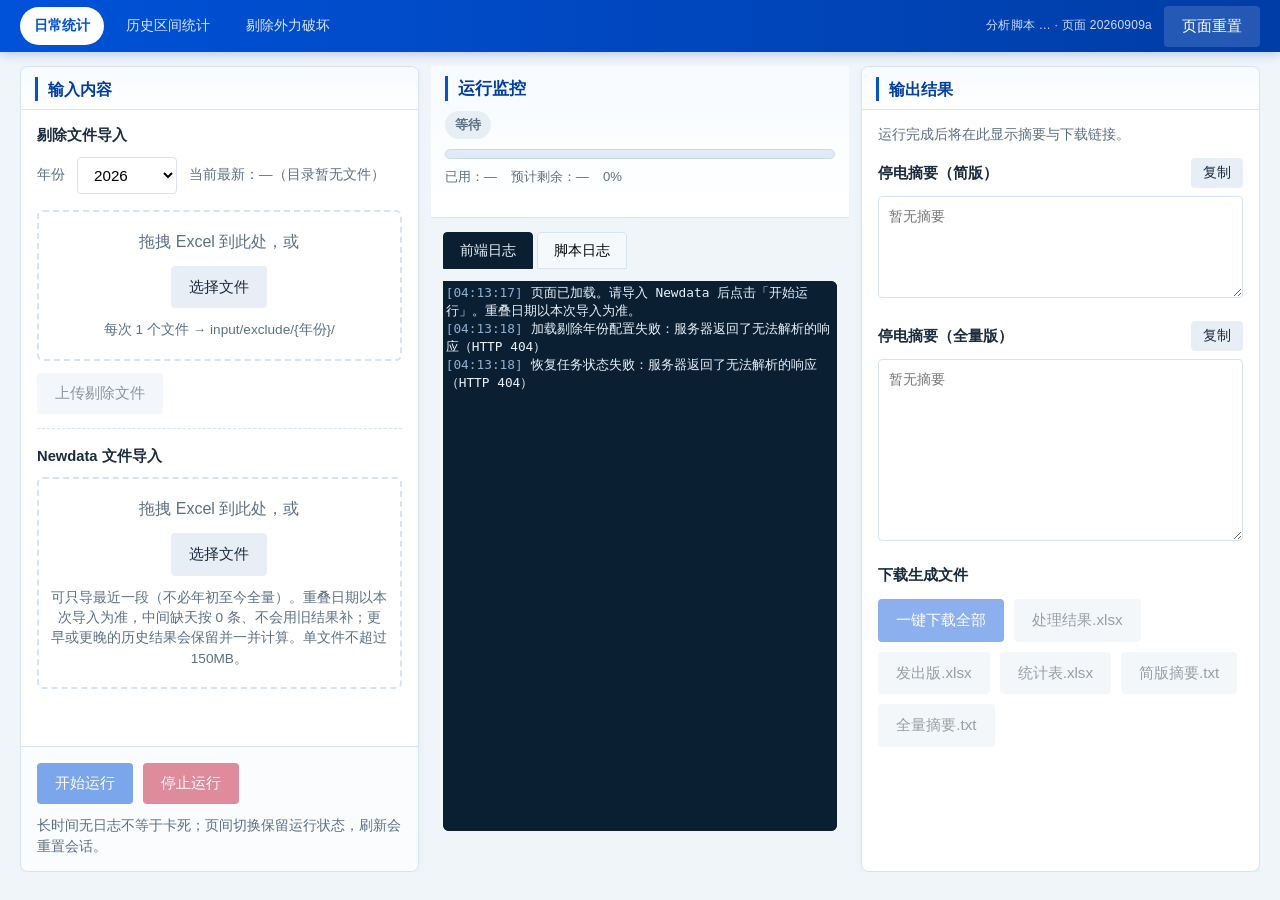
==== web/frontend/index.html @ b30d96b2 "Initialize outage reliability statistics service" ====
<!DOCTYPE html>
<html lang="zh-CN" data-web-version="20260909a">
<head>
  <meta charset="UTF-8">
  <meta name="viewport" content="width=device-width, initial-scale=1.0">
  <title>日常统计 — 供电可靠性统计材料</title>
  <script>
    if (location.protocol === "http:" && /outage-stats\.demo\.intelliastra\.com$/i.test(location.hostname)) {
      location.replace("https://" + location.host + location.pathname + location.search + location.hash);
    }
  </script>
  <link rel="stylesheet" href="css/gov-theme.css?v=20260909a">
  <link rel="stylesheet" href="style.css?v=20260909a">
</head>
<body>
  <header class="gov-topbar">
    <nav class="gov-nav">
      <a href="index.html" class="active">日常统计</a>
      <a href="historical.html">历史区间统计</a>
      <a href="exclude.html">剔除外力破坏</a>
    </nav>
    <div class="gov-topbar-actions">
      <span id="runtimeVersions" class="gov-version">分析脚本 … · 页面 …</span>
      <button id="resetBtn" type="button" class="btn btn-topbar">页面重置</button>
    </div>
  </header>

  <div class="gov-shell">
    <div class="gov-layout gov-layout-3">
      <section class="gov-panel gov-panel-input" aria-label="输入内容">
        <header class="gov-panel-head">
          <h2>输入内容</h2>
        </header>
        <div class="gov-panel-body">
          <div class="gov-block exclude-section">
            <h3>剔除文件导入</h3>
            <div class="exclude-controls">
              <label class="year-label" for="excludeYear">年份</label>
              <select id="excludeYear" class="year-select"></select>
              <span id="excludeCurrent" class="exclude-current">当前最新：—</span>
            </div>
            <div id="excludeDropZone" class="drop-zone exclude-drop">
              <p class="drop-text">拖拽 Excel 到此处，或</p>
              <label class="btn btn-secondary">
                选择文件
                <input id="excludeFileInput" type="file" accept=".xlsx,.xls" hidden>
              </label>
              <p class="hint">每次 1 个文件 → input/exclude/{年份}/</p>
            </div>
            <div class="exclude-actions">
              <button id="excludeUploadBtn" class="btn btn-secondary" disabled>上传剔除文件</button>
              <span id="excludePending" class="exclude-pending"></span>
            </div>
          </div>

          <div class="gov-block upload-section">
            <h3>Newdata 文件导入</h3>
            <div id="dropZone" class="drop-zone">
              <p class="drop-text">拖拽 Excel 到此处，或</p>
              <label class="btn btn-secondary">
                选择文件
                <input id="fileInput" type="file" accept=".xlsx,.xls" hidden>
              </label>
              <p class="hint">可只导最近一段（不必年初至今全量）。重叠日期以本次导入为准，中间缺天按 0 条、不会用旧结果补；更早或更晚的历史结果会保留并一并计算。单文件不超过 150MB。</p>
            </div>
            <ul id="uploadList" class="upload-list"></ul>
          </div>
        </div>
        <footer class="gov-panel-foot">
          <div class="action-bar">
            <button id="runBtn" class="btn btn-primary" disabled>开始运行</button>
            <button id="stopBtn" class="btn btn-danger" disabled>停止运行</button>
            <span id="runStatus" class="run-status"></span>
          </div>
          <p class="hint">长时间无日志不等于卡死；页间切换保留运行状态，刷新会重置会话。</p>
        </footer>
      </section>

      <section class="gov-panel gov-panel-monitor gov-card" aria-label="运行监控">
        <header class="gov-panel-head">
          <h2>运行监控</h2>
          <div class="status-row compact">
            <span id="statusBadge" class="gov-badge">等待</span>
          </div>
          <div class="run-progress-box" id="runProgressBox">
            <div class="gov-progress-track">
              <div id="progressBar" class="gov-progress-fill" style="width:0%"></div>
            </div>
            <div class="timing-meta">
              <span id="elapsedText">已用：—</span>
              <span id="etaText">预计剩余：—</span>
              <span id="pctText">0%</span>
            </div>
            <div id="totalTimeText" class="total-time-text"></div>
          </div>
        </header>
        <div class="gov-panel-body gov-panel-body-fill">
          <div class="tabs">
            <button class="tab active" data-tab="frontend" type="button">前端日志</button>
            <button class="tab" data-tab="script" type="button">脚本日志</button>
          </div>
          <div class="log-stack">
            <div id="frontendLog" class="log-panel active"></div>
            <div id="scriptLog" class="log-panel"></div>
          </div>
        </div>
      </section>

      <section id="resultSection" class="gov-panel gov-panel-output" aria-label="输出结果">
        <header class="gov-panel-head">
          <h2>输出结果</h2>
        </header>
        <div class="gov-panel-body">
          <p id="resultPlaceholder" class="result-placeholder">运行完成后将在此显示摘要与下载链接。</p>
          <div id="completeBanner" class="complete-banner"></div>

          <div class="summary-block">
            <div class="summary-header">
              <h3>停电摘要（简版）</h3>
              <button class="btn btn-small" type="button" data-copy="simple">复制</button>
            </div>
            <textarea id="summarySimple" readonly rows="5" placeholder="暂无摘要"></textarea>
          </div>

          <div class="summary-block">
            <div class="summary-header">
              <h3>停电摘要（全量版）</h3>
              <button class="btn btn-small" type="button" data-copy="full">复制</button>
            </div>
            <textarea id="summaryFull" readonly rows="10" placeholder="暂无摘要"></textarea>
          </div>

          <div class="download-block">
            <h3>下载生成文件</h3>
            <div class="download-buttons">
              <a id="dlAll" class="btn btn-primary" href="#" aria-disabled="true">一键下载全部</a>
              <a id="dlResult" class="btn btn-secondary" href="#" aria-disabled="true">处理结果.xlsx</a>
              <a id="dlPublish" class="btn btn-secondary" href="#" aria-disabled="true">发出版.xlsx</a>
              <a id="dlStats" class="btn btn-secondary" href="#" aria-disabled="true">统计表.xlsx</a>
              <a id="dlSummarySimple" class="btn btn-secondary" href="#" aria-disabled="true">简版摘要.txt</a>
              <a id="dlSummaryFull" class="btn btn-secondary" href="#" aria-disabled="true">全量摘要.txt</a>
            </div>
          </div>
        </div>
      </section>
    </div>
  </div>

  <script src="js/common.js?v=20260909a"></script>
  <script src="app.js?v=20260909a"></script>
</body>
</html>
---- web/frontend/css/gov-theme.css ----
:root {
  --gov-primary: #0052d9;
  --gov-primary-dark: #003da6;
  --gov-accent: #00a3ff;
  --gov-bg: #f0f5fa;
  --gov-card: #ffffff;
  --gov-border: #d6e4f0;
  --gov-text: #1a2b3c;
  --gov-muted: #5c6f82;
  --gov-success: #0b7a45;
  --gov-error: #c41e3a;
  --gov-log-bg: #0b1f33;
  --gov-log-text: #e8f1fa;
  --gov-radius-card: 8px;
  --gov-radius-btn: 4px;
  --gov-shadow: 0 2px 8px rgba(0, 82, 217, 0.06);

  /* legacy aliases used by existing pages */
  --bg: var(--gov-bg);
  --card: var(--gov-card);
  --primary: var(--gov-primary);
  --primary-hover: var(--gov-primary-dark);
  --border: var(--gov-border);
  --text: var(--gov-text);
  --muted: var(--gov-muted);
  --success: var(--gov-success);
  --error: var(--gov-error);
  --log-bg: var(--gov-log-bg);
  --log-text: var(--gov-log-text);
}

* {
  box-sizing: border-box;
}

html,
body {
  height: 100%;
  overflow: hidden;
}

body {
  margin: 0;
  font-family: "Microsoft YaHei", "PingFang SC", "Segoe UI", sans-serif;
  background: var(--gov-bg);
  color: var(--gov-text);
  line-height: 1.5;
  display: flex;
  flex-direction: column;
}

.gov-topbar {
  background: linear-gradient(90deg, var(--gov-primary) 0%, var(--gov-primary-dark) 100%);
  color: #fff;
  padding: 0 20px;
  min-height: 52px;
  display: flex;
  align-items: center;
  justify-content: space-between;
  gap: 16px;
  flex-shrink: 0;
  z-index: 100;
  box-shadow: 0 2px 10px rgba(0, 61, 166, 0.25);
}

.gov-topbar-actions {
  display: flex;
  align-items: center;
  gap: 12px;
}

.gov-version {
  font-size: 12px;
  line-height: 1.3;
  color: rgba(255, 255, 255, 0.82);
  white-space: nowrap;
  max-width: 46vw;
  overflow: hidden;
  text-overflow: ellipsis;
  font-variant-numeric: tabular-nums;
  letter-spacing: 0.02em;
}

.btn-topbar {
  background: rgba(255, 255, 255, 0.14);
  color: #fff;
  border: 1px solid rgba(255, 255, 255, 0.35);
  padding: 6px 14px;
  font-size: 0.88rem;
}

.btn-topbar:hover:not(:disabled) {
  background: rgba(255, 255, 255, 0.24);
}

.gov-nav {
  display: flex;
  gap: 8px;
  overflow-x: auto;
}

.gov-nav a {
  color: rgba(255, 255, 255, 0.85);
  text-decoration: none;
  padding: 8px 14px;
  border-radius: 999px;
  font-size: 0.9rem;
  white-space: nowrap;
  transition: background 0.15s, color 0.15s;
}

.gov-nav a:hover {
  background: rgba(255, 255, 255, 0.12);
  color: #fff;
}

.gov-nav a.active {
  background: #fff;
  color: var(--gov-primary);
  font-weight: 600;
}

.gov-shell {
  width: 100%;
  max-width: 1680px;
  margin: 0 auto;
  padding: 14px 20px 28px;
  flex: 1;
  min-height: 0;
  display: flex;
  flex-direction: column;
  overflow: hidden;
}

.gov-page-head {
  display: none;
}

/* 三栏始终并排，避免输出区被挤出可视区 */
.gov-layout {
  display: grid;
  gap: 12px;
  align-items: stretch;
  flex: 1;
  min-height: 0;
  overflow: hidden;
}

.gov-layout-3 {
  grid-template-columns: minmax(0, 1fr) minmax(0, 1.05fr) minmax(0, 1fr);
  height: 100%;
}

.gov-panel-output,
.gov-panel-input,
.gov-panel-monitor {
  display: flex !important;
  visibility: visible !important;
  min-width: 0;
  max-width: 100%;
}

.gov-monitor {
  /* legacy alias */
}

.gov-panel {
  background: var(--gov-card);
  border: 1px solid var(--gov-border);
  border-radius: var(--gov-radius-card);
  box-shadow: var(--gov-shadow);
  display: flex;
  flex-direction: column;
  min-height: 0;
  overflow: hidden;
}

.gov-panel-head {
  flex-shrink: 0;
  padding: 10px 14px 8px;
  border-bottom: 1px solid var(--gov-border);
  background: linear-gradient(180deg, #f7fbff 0%, #ffffff 100%);
}

.gov-panel-head h2 {
  margin: 0;
  font-size: 1.02rem;
  color: var(--gov-primary-dark);
  border-left: 3px solid var(--gov-primary);
  padding-left: 10px;
}

.gov-panel-head .status-row {
  margin: 10px 0 0;
}

.gov-panel-head .status-row.compact {
  margin-bottom: 0;
}

.gov-panel-body {
  padding: 14px 16px;
  overflow-y: auto;
  flex: 1;
  min-height: 0;
}

.gov-panel-body-fill {
  display: flex;
  flex-direction: column;
  flex: 1;
  min-height: 0;
  overflow: hidden;
  padding-bottom: 12px;
}

.gov-panel-monitor .gov-panel-body-fill {
  padding-left: 12px;
  padding-right: 12px;
}

.gov-panel-foot {
  flex-shrink: 0;
  padding: 12px 16px 14px;
  border-top: 1px solid var(--gov-border);
  background: #fafcfe;
}

.gov-block {
  margin-bottom: 16px;
  padding-bottom: 14px;
  border-bottom: 1px dashed var(--gov-border);
}

.gov-block:last-child {
  margin-bottom: 0;
  padding-bottom: 0;
  border-bottom: none;
}

.gov-block h3,
.gov-panel-output h3,
.summary-header h3,
.download-block h3 {
  margin: 0 0 10px;
  font-size: 0.92rem;
  color: var(--gov-text);
}

.gov-card {
  /* keep class for tab scoping; visual from .gov-panel */
  background: transparent;
  border: none;
  border-radius: 0;
  padding: 0;
  margin-bottom: 0;
  box-shadow: none;
}

.gov-card h2 {
  margin: 0 0 14px;
  font-size: 1.05rem;
  color: var(--gov-primary-dark);
  border-left: 3px solid var(--gov-primary);
  padding-left: 10px;
}

.gov-panel.gov-card > .gov-panel-head h2 {
  margin: 0;
}

.gov-footer {
  margin-top: 24px;
  padding-top: 12px;
  border-top: 1px solid var(--gov-border);
  color: var(--gov-muted);
  font-size: 0.82rem;
  text-align: center;
}

.gov-info-strip {
  background: #e8f3ff;
  border: 1px solid #b7d4f5;
  border-radius: 6px;
  padding: 10px 12px;
  font-size: 0.85rem;
  color: var(--gov-text);
  margin-bottom: 14px;
}

.gov-info-strip ul {
  margin: 6px 0 0;
  padding-left: 18px;
}

.gov-form-row {
  display: flex;
  flex-wrap: wrap;
  align-items: center;
  gap: 10px;
  margin-bottom: 12px;
}

.gov-form-row label {
  min-width: 72px;
  font-size: 0.9rem;
  color: var(--gov-muted);
}

.gov-select,
.gov-radio-group {
  font-size: 0.95rem;
}

.gov-select {
  padding: 8px 12px;
  border: 1px solid var(--gov-border);
  border-radius: var(--gov-radius-btn);
  background: #fff;
  min-width: 88px;
}

.gov-radio-group {
  display: flex;
  gap: 16px;
}

.gov-radio-group label {
  min-width: 0;
  display: inline-flex;
  align-items: center;
  gap: 6px;
  color: var(--gov-text);
  cursor: pointer;
}

.btn {
  display: inline-block;
  padding: 10px 18px;
  border: none;
  border-radius: var(--gov-radius-btn);
  font-size: 0.95rem;
  cursor: pointer;
  text-decoration: none;
  transition: background 0.2s;
}

.btn:disabled {
  opacity: 0.5;
  cursor: not-allowed;
}

.btn-primary {
  background: var(--gov-primary);
  color: #fff;
}

.btn-primary:hover:not(:disabled) {
  background: var(--gov-primary-dark);
}

.btn-secondary {
  background: #e8eef6;
  color: var(--gov-text);
}

.btn-secondary:hover {
  background: #d6e2f0;
}

.btn-danger {
  background: var(--gov-error);
  color: #fff;
}

.btn-danger:hover:not(:disabled) {
  background: #a31830;
}

.btn-small {
  padding: 6px 12px;
  font-size: 0.85rem;
  background: #e8eef6;
  color: var(--gov-text);
}

.download-buttons .btn.is-disabled,
a.btn[aria-disabled="true"] {
  opacity: 0.45;
  pointer-events: none;
  cursor: not-allowed;
}

.result-placeholder {
  color: var(--gov-muted);
  font-size: 0.9rem;
  margin: 0 0 12px;
}

.gov-footer {
  display: none;
}

.drop-zone {
  border: 2px dashed var(--gov-border);
  border-radius: 6px;
  padding: 28px 16px;
  text-align: center;
  transition: border-color 0.2s, background 0.2s;
}

.drop-zone.dragover {
  border-color: var(--gov-accent);
  background: #eef7ff;
}

.drop-text {
  margin: 0 0 12px;
  color: var(--gov-muted);
}

.hint {
  margin: 12px 0 0;
  font-size: 0.85rem;
  color: var(--gov-muted);
}

.upload-list {
  list-style: none;
  margin: 16px 0 0;
  padding: 0;
}

.upload-list li {
  padding: 8px 12px;
  background: #f5f9fc;
  border-radius: 4px;
  margin-bottom: 6px;
  font-size: 0.9rem;
}

.upload-list .size {
  color: var(--gov-muted);
  margin-left: 8px;
}

.status-row {
  display: flex;
  flex-wrap: wrap;
  align-items: center;
  gap: 12px;
  margin-bottom: 12px;
}

.gov-badge {
  display: inline-flex;
  align-items: center;
  gap: 6px;
  padding: 4px 10px;
  border-radius: 999px;
  font-size: 0.82rem;
  font-weight: 600;
  background: #e8eef6;
  color: var(--gov-muted);
}

.gov-badge.running {
  background: #dcecff;
  color: var(--gov-primary);
}

.gov-badge.success {
  background: #d9f5e6;
  color: var(--gov-success);
}

.gov-badge.error {
  background: #fde2e6;
  color: var(--gov-error);
}

.gov-badge.cancelled {
  background: #fff3e0;
  color: #b26a00;
}

.gov-progress {
  flex: 1;
  min-width: 140px;
  height: 6px;
  background: #e2ebf5;
  border-radius: 999px;
  overflow: hidden;
  display: none;
}

.gov-progress.active {
  display: block;
}

.gov-progress-bar {
  height: 100%;
  width: 40%;
  background: linear-gradient(90deg, var(--gov-primary), var(--gov-accent));
  border-radius: 999px;
  animation: progress-slide 1.4s ease-in-out infinite;
}

@keyframes progress-slide {
  0% { transform: translateX(-120%); }
  100% { transform: translateX(280%); }
}

.run-progress-box {
  margin-top: 10px;
  display: block !important;
}

.gov-progress-track {
  width: 100%;
  height: 10px;
  background: #e2ebf5;
  border-radius: 999px;
  overflow: hidden;
  border: 1px solid #c9daf0;
}

.gov-progress-fill {
  height: 100%;
  width: 0%;
  min-width: 0;
  background: linear-gradient(90deg, var(--gov-primary), var(--gov-accent));
  border-radius: 999px;
  transition: width 0.35s linear;
}

.timing-meta {
  display: flex;
  flex-wrap: wrap;
  gap: 8px 14px;
  margin-top: 8px;
  font-size: 0.82rem;
  color: var(--gov-muted);
}

.timing-meta span {
  white-space: nowrap;
}

.total-time-text {
  margin-top: 6px;
  font-size: 0.86rem;
  color: var(--gov-primary-dark);
  font-weight: 600;
  min-height: 1.2em;
}

.tabs {
  display: flex;
  gap: 4px;
  margin-bottom: 12px;
}

.tab {
  padding: 8px 16px;
  border: 1px solid var(--gov-border);
  background: #f5f9fc;
  border-radius: 4px 4px 0 0;
  cursor: pointer;
  font-size: 0.9rem;
}

.tab.active {
  background: var(--gov-log-bg);
  color: var(--gov-log-text);
  border-color: var(--gov-log-bg);
}

.log-stack {
  flex: 0 0 550px;
  width: 100%;
  max-width: 100%;
  margin-left: 0;
  margin-right: 0;
  height: 550px;
  max-height: 550px;
  min-height: 0;
  position: relative;
  display: block;
  overflow: hidden;
  background: var(--gov-log-bg);
  border-radius: 0 6px 6px 6px;
}

.log-panel,
#frontendLog,
#scriptLog {
  display: none;
  box-sizing: border-box;
  background: var(--gov-log-bg);
  color: var(--gov-log-text);
  font-family: Consolas, "Cascadia Code", "JetBrains Mono", monospace;
  font-size: 0.8rem;
  line-height: 1.4;
  padding: 3px;
  border: none;
  border-radius: 0;
  outline: none;
  box-shadow: none;
  width: 100%;
  height: 550px !important;
  max-height: 550px !important;
  min-height: 0 !important;
  overflow-x: auto !important;
  overflow-y: auto !important;
  overscroll-behavior: contain;
  white-space: pre-wrap;
  word-break: break-word;
  overflow-wrap: anywhere;
  scrollbar-width: thin;
  scrollbar-color: #3a5f80 var(--gov-log-bg);
}

.log-panel::-webkit-scrollbar,
#frontendLog::-webkit-scrollbar,
#scriptLog::-webkit-scrollbar {
  width: 8px;
  background: var(--gov-log-bg);
}

.log-panel::-webkit-scrollbar-track,
#frontendLog::-webkit-scrollbar-track,
#scriptLog::-webkit-scrollbar-track {
  background: var(--gov-log-bg);
  border: none;
}

.log-panel::-webkit-scrollbar-thumb,
#frontendLog::-webkit-scrollbar-thumb,
#scriptLog::-webkit-scrollbar-thumb {
  background: #3a5f80;
  border-radius: 4px;
  border: 2px solid var(--gov-log-bg);
}

.log-panel.active,
#frontendLog.active,
#scriptLog.active {
  display: block !important;
}

.log-line {
  margin: 0;
}

.log-line .ts {
  color: #8fb0d0;
  margin-right: 8px;
}

.hidden {
  display: none !important;
}

.complete-banner {
  padding: 12px 16px;
  border-radius: 4px;
  margin-bottom: 16px;
  font-weight: 500;
}

.complete-banner.success {
  background: #d9f5e6;
  color: var(--gov-success);
}

.complete-banner.error {
  background: #fde2e6;
  color: var(--gov-error);
}

.complete-banner.cancelled {
  background: #fff3e0;
  color: #b26a00;
}

.summary-block {
  margin-bottom: 16px;
}

.summary-header {
  display: flex;
  justify-content: space-between;
  align-items: center;
  margin-bottom: 8px;
}

.summary-header h3 {
  margin: 0;
  font-size: 0.95rem;
}

.summary-block textarea {
  width: 100%;
  padding: 10px;
  border: 1px solid var(--gov-border);
  border-radius: 4px;
  font-family: inherit;
  font-size: 0.9rem;
  resize: vertical;
}

.download-block h3 {
  margin: 0 0 12px;
  font-size: 0.95rem;
}

.download-buttons {
  display: flex;
  flex-wrap: wrap;
  gap: 10px;
}

.spinner {
  display: inline-block;
  width: 12px;
  height: 12px;
  border: 2px solid var(--gov-primary);
  border-top-color: transparent;
  border-radius: 50%;
  animation: spin 0.8s linear infinite;
  vertical-align: middle;
}

@keyframes spin {
  to { transform: rotate(360deg); }
}

.exclude-controls {
  display: flex;
  flex-wrap: wrap;
  align-items: center;
  gap: 12px;
  margin-bottom: 16px;
}

.year-label {
  font-size: 0.9rem;
  color: var(--gov-muted);
}

.year-select {
  padding: 8px 12px;
  border: 1px solid var(--gov-border);
  border-radius: var(--gov-radius-btn);
  font-size: 0.95rem;
  background: #fff;
  min-width: 100px;
}

.exclude-current {
  font-size: 0.85rem;
  color: var(--gov-muted);
  flex: 1;
  min-width: 140px;
}

.exclude-drop {
  padding: 16px 12px;
}

.gov-panel-input .drop-zone {
  padding: 18px 12px;
}

.exclude-actions {
  display: flex;
  align-items: center;
  gap: 12px;
  margin-top: 12px;
}

.exclude-pending {
  font-size: 0.85rem;
  color: var(--gov-muted);
}

.action-bar {
  display: flex;
  flex-wrap: wrap;
  align-items: center;
  gap: 10px;
  margin-top: 4px;
}

.action-bar .run-status {
  flex: 1 1 auto;
  min-width: 120px;
}

.run-status {
  color: var(--gov-muted);
  font-size: 0.9rem;
}

.run-status.running { color: var(--gov-primary); }
.run-status.success { color: var(--gov-success); }
.run-status.error { color: var(--gov-error); }

/* 宽屏保持三栏；仅很窄时纵向堆叠，并允许整页滚动以免裁切 */
@media (max-width: 1100px) {
  html,
  body {
    overflow: auto;
    height: auto;
  }

  .gov-shell {
    overflow: visible;
    height: auto;
    padding-bottom: 32px;
  }

  .gov-layout,
  .gov-layout-3 {
    height: auto;
    min-height: 0;
    overflow: visible;
    grid-template-columns: 1fr;
  }

  .gov-panel {
    min-height: 320px;
  }

  .log-stack {
    flex-basis: 550px;
    height: 550px;
    max-height: 550px;
  }

  .log-panel,
  #frontendLog,
  #scriptLog {
    height: 550px !important;
    max-height: 550px !important;
  }
}
---- web/frontend/style.css ----
/* Page-specific overrides; theme tokens live in css/gov-theme.css */

.app {
  /* legacy unused; shell uses .gov-shell */
  max-width: 1280px;
  margin: 0 auto;
}
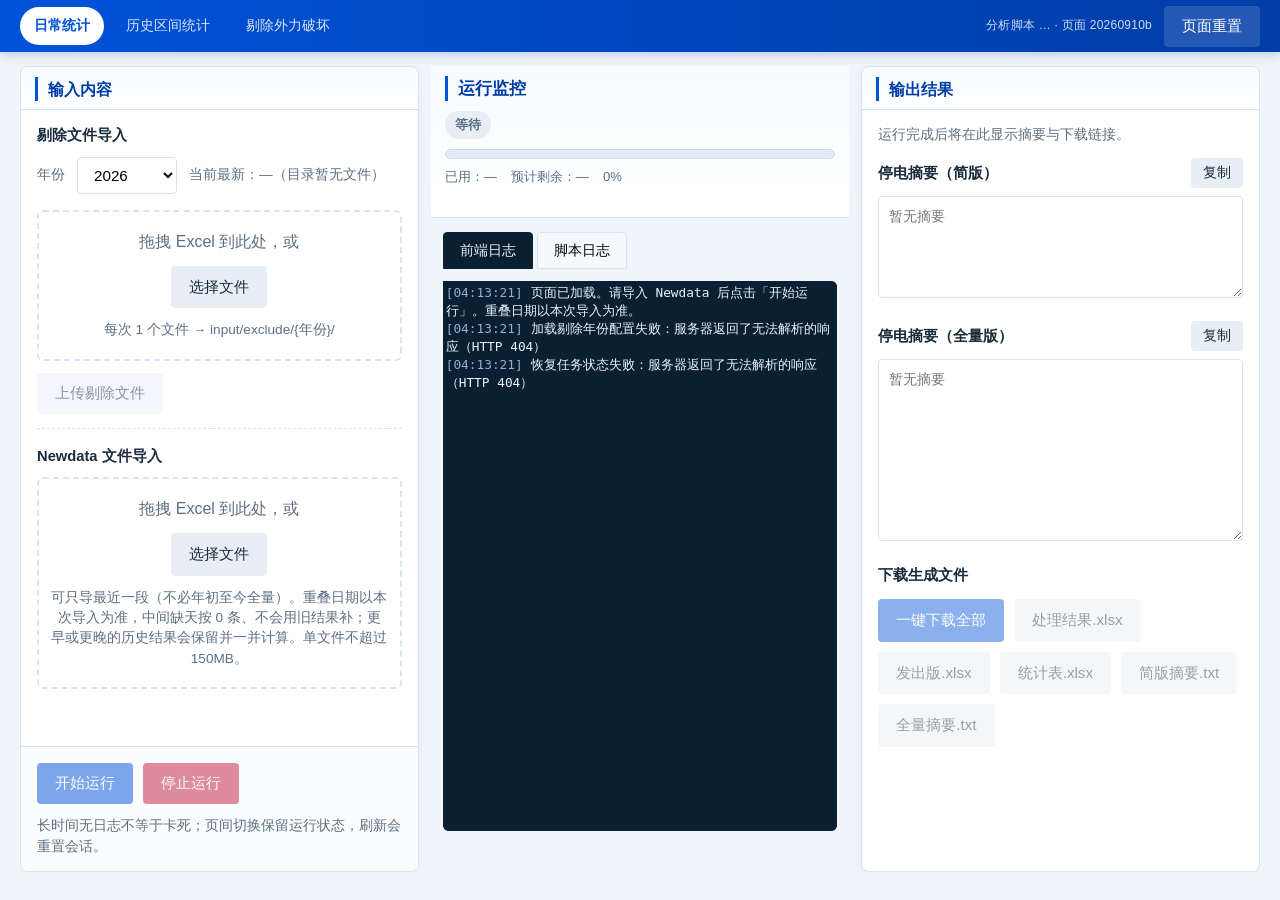
==== commit c05eebcf: "Protect availability during long statistics jobs" ====
--- a/web/frontend/index.html
+++ b/web/frontend/index.html
@@ -1,5 +1,5 @@
 <!DOCTYPE html>
-<html lang="zh-CN" data-web-version="20260909a">
+<html lang="zh-CN" data-web-version="20260910b">
 <head>
   <meta charset="UTF-8">
   <meta name="viewport" content="width=device-width, initial-scale=1.0">
@@ -9,8 +9,8 @@
       location.replace("https://" + location.host + location.pathname + location.search + location.hash);
     }
   </script>
-  <link rel="stylesheet" href="css/gov-theme.css?v=20260909a">
-  <link rel="stylesheet" href="style.css?v=20260909a">
+  <link rel="stylesheet" href="css/gov-theme.css?v=20260910b">
+  <link rel="stylesheet" href="style.css?v=20260910b">
 </head>
 <body>
   <header class="gov-topbar">
@@ -146,7 +146,7 @@
     </div>
   </div>
 
-  <script src="js/common.js?v=20260909a"></script>
-  <script src="app.js?v=20260909a"></script>
+  <script src="js/common.js?v=20260910b"></script>
+  <script src="app.js?v=20260910b"></script>
 </body>
 </html>
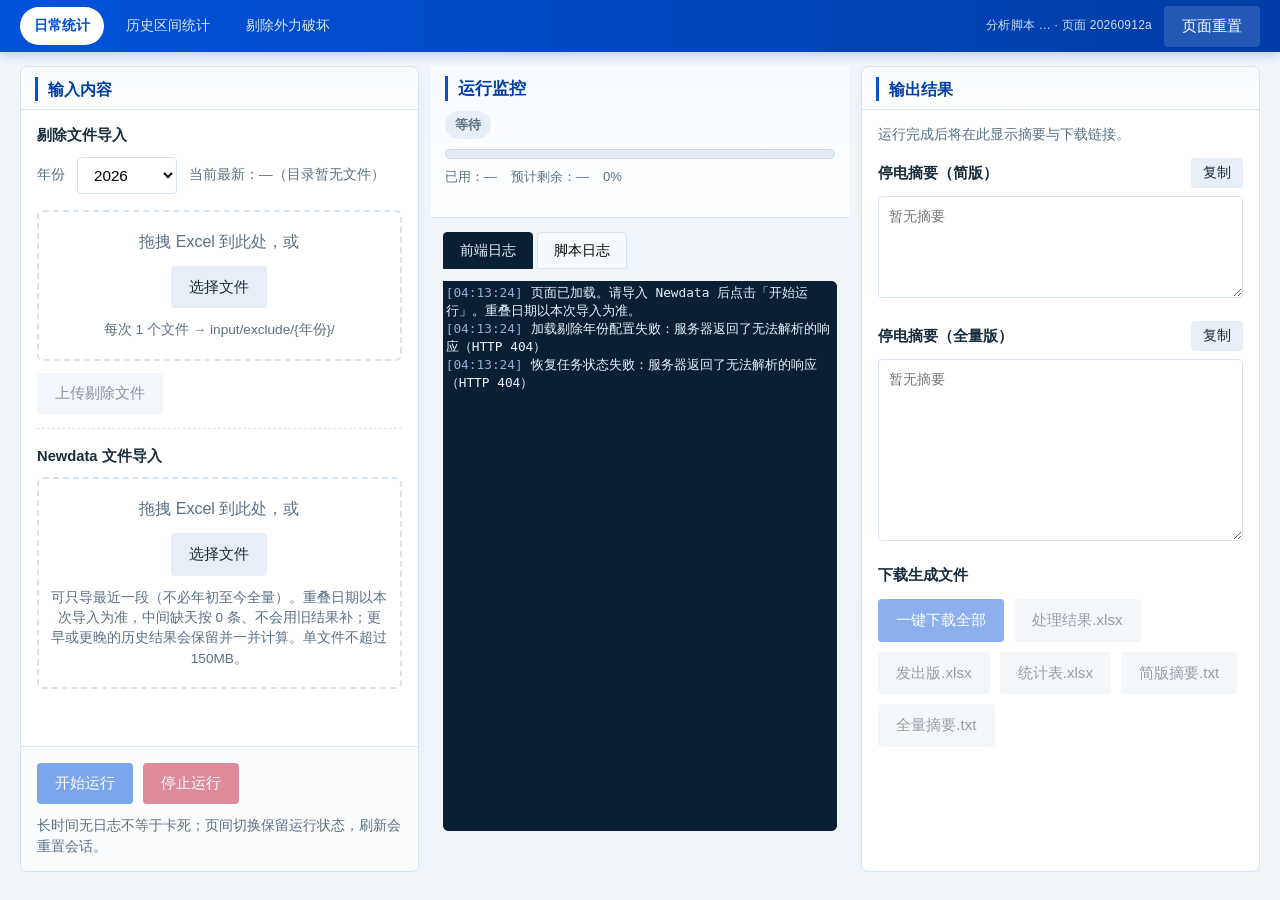
==== commit a90c9998: "Add streaming exports and versioned PostgreSQL backend" ====
--- a/web/frontend/index.html
+++ b/web/frontend/index.html
@@ -1,5 +1,5 @@
 <!DOCTYPE html>
-<html lang="zh-CN" data-web-version="20260910b">
+<html lang="zh-CN" data-web-version="20260912a">
 <head>
   <meta charset="UTF-8">
   <meta name="viewport" content="width=device-width, initial-scale=1.0">
@@ -9,8 +9,8 @@
       location.replace("https://" + location.host + location.pathname + location.search + location.hash);
     }
   </script>
-  <link rel="stylesheet" href="css/gov-theme.css?v=20260910b">
-  <link rel="stylesheet" href="style.css?v=20260910b">
+  <link rel="stylesheet" href="css/gov-theme.css?v=20260912a">
+  <link rel="stylesheet" href="style.css?v=20260912a">
 </head>
 <body>
   <header class="gov-topbar">
@@ -64,6 +64,22 @@
               <p class="hint">可只导最近一段（不必年初至今全量）。重叠日期以本次导入为准，中间缺天按 0 条、不会用旧结果补；更早或更晚的历史结果会保留并一并计算。单文件不超过 150MB。</p>
             </div>
             <ul id="uploadList" class="upload-list"></ul>
+            <div id="importPreview" class="import-preview" hidden>
+              <div class="import-preview-head">
+                <strong>纠错批次差异预览</strong>
+                <span id="importMode" class="gov-badge">影子</span>
+              </div>
+              <div class="import-date-row">
+                <label>替换起点 <input id="importStartDate" type="date"></label>
+                <label>替换终点 <input id="importEndDate" type="date"></label>
+              </div>
+              <p id="importCounts" class="import-counts"></p>
+              <p id="importWarnings" class="hint"></p>
+              <div class="exclude-actions">
+                <button id="importActivateBtn" class="btn btn-primary" type="button">确认并激活</button>
+                <button id="importRejectBtn" class="btn btn-secondary" type="button">拒绝批次</button>
+              </div>
+            </div>
           </div>
         </div>
         <footer class="gov-panel-foot">
@@ -146,7 +162,7 @@
     </div>
   </div>
 
-  <script src="js/common.js?v=20260910b"></script>
-  <script src="app.js?v=20260910b"></script>
+  <script src="js/common.js?v=20260912a"></script>
+  <script src="app.js?v=20260912a"></script>
 </body>
 </html>
--- a/web/frontend/css/gov-theme.css
+++ b/web/frontend/css/gov-theme.css
@@ -442,6 +442,46 @@
 .upload-list .size {
   color: var(--gov-muted);
   margin-left: 8px;
+}
+
+.import-preview {
+  margin-top: 12px;
+  padding: 12px;
+  border: 1px solid #b7d1f3;
+  border-radius: 8px;
+  background: #f6faff;
+}
+
+.import-preview-head,
+.import-date-row {
+  display: flex;
+  align-items: center;
+  justify-content: space-between;
+  gap: 10px;
+}
+
+.import-date-row {
+  margin-top: 10px;
+  justify-content: flex-start;
+  flex-wrap: wrap;
+}
+
+.import-date-row label {
+  color: #334155;
+  font-size: 13px;
+}
+
+.import-date-row input {
+  margin-left: 4px;
+  padding: 5px 7px;
+  border: 1px solid #b6c6da;
+  border-radius: 5px;
+}
+
+.import-counts {
+  margin: 10px 0 4px;
+  color: #0b4a8b;
+  font-weight: 600;
 }
 
 .status-row {
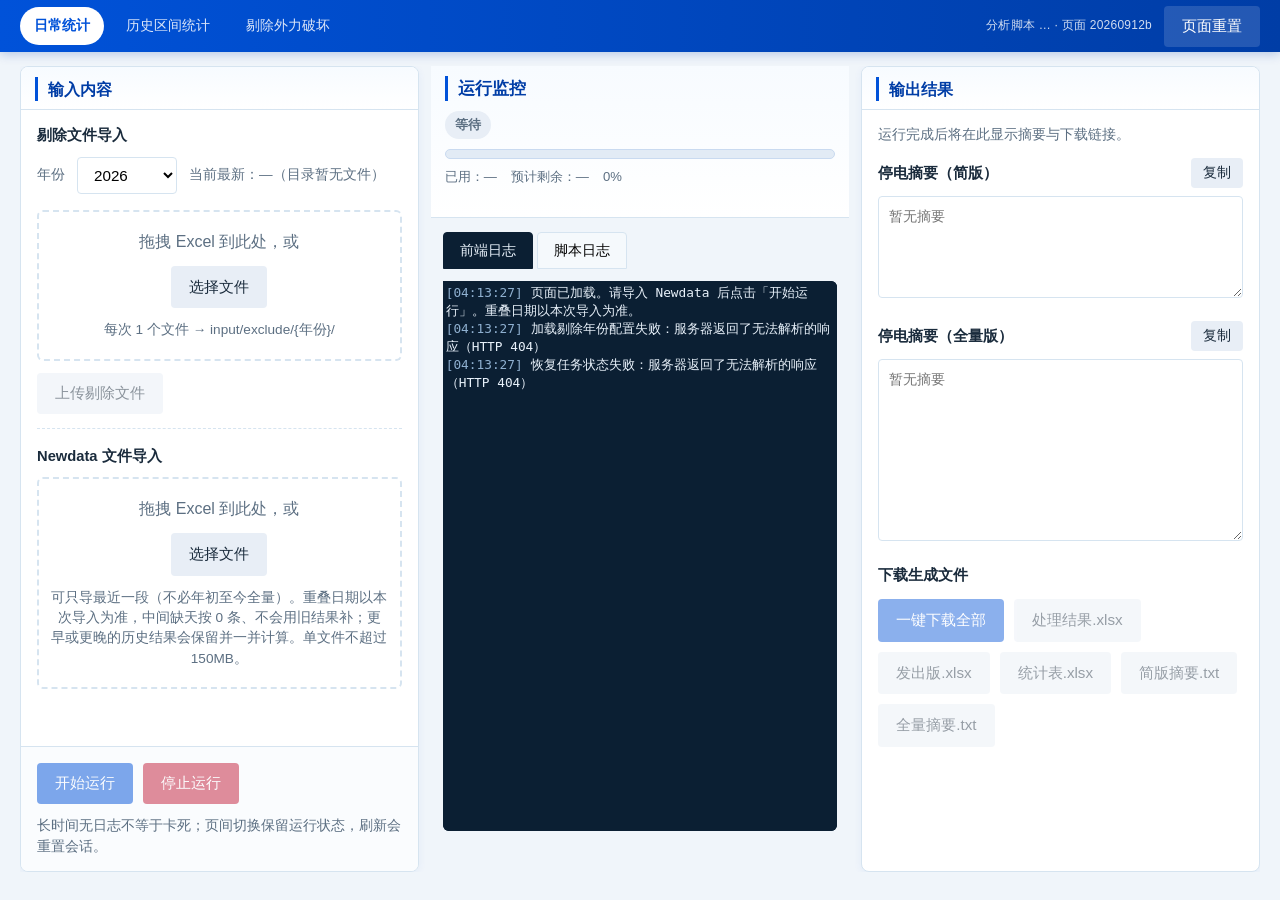
==== commit d4c70309: "Show complete duplicate count in import preview" ====
--- a/web/frontend/index.html
+++ b/web/frontend/index.html
@@ -1,5 +1,5 @@
 <!DOCTYPE html>
-<html lang="zh-CN" data-web-version="20260912a">
+<html lang="zh-CN" data-web-version="20260912b">
 <head>
   <meta charset="UTF-8">
   <meta name="viewport" content="width=device-width, initial-scale=1.0">
@@ -9,8 +9,8 @@
       location.replace("https://" + location.host + location.pathname + location.search + location.hash);
     }
   </script>
-  <link rel="stylesheet" href="css/gov-theme.css?v=20260912a">
-  <link rel="stylesheet" href="style.css?v=20260912a">
+  <link rel="stylesheet" href="css/gov-theme.css?v=20260912b">
+  <link rel="stylesheet" href="style.css?v=20260912b">
 </head>
 <body>
   <header class="gov-topbar">
@@ -162,7 +162,7 @@
     </div>
   </div>
 
-  <script src="js/common.js?v=20260912a"></script>
-  <script src="app.js?v=20260912a"></script>
+  <script src="js/common.js?v=20260912b"></script>
+  <script src="app.js?v=20260912b"></script>
 </body>
 </html>
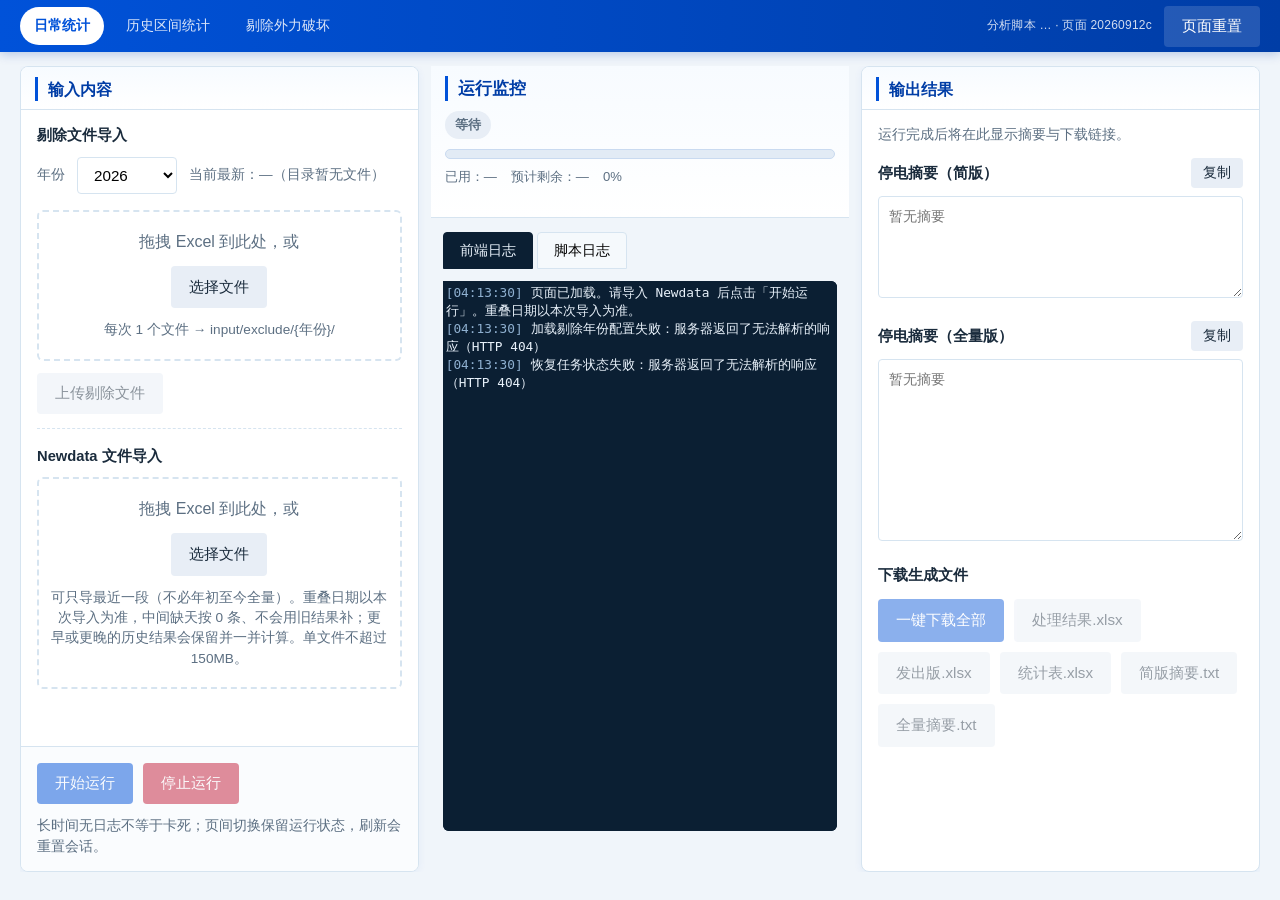
==== commit afee690b: "Route external-damage uploads to their own input directory" ====
--- a/web/frontend/index.html
+++ b/web/frontend/index.html
@@ -1,5 +1,5 @@
 <!DOCTYPE html>
-<html lang="zh-CN" data-web-version="20260912b">
+<html lang="zh-CN" data-web-version="20260912c">
 <head>
   <meta charset="UTF-8">
   <meta name="viewport" content="width=device-width, initial-scale=1.0">
@@ -9,8 +9,8 @@
       location.replace("https://" + location.host + location.pathname + location.search + location.hash);
     }
   </script>
-  <link rel="stylesheet" href="css/gov-theme.css?v=20260912b">
-  <link rel="stylesheet" href="style.css?v=20260912b">
+  <link rel="stylesheet" href="css/gov-theme.css?v=20260912c">
+  <link rel="stylesheet" href="style.css?v=20260912c">
 </head>
 <body>
   <header class="gov-topbar">
@@ -162,7 +162,7 @@
     </div>
   </div>
 
-  <script src="js/common.js?v=20260912b"></script>
-  <script src="app.js?v=20260912b"></script>
+  <script src="js/common.js?v=20260912c"></script>
+  <script src="app.js?v=20260912c"></script>
 </body>
 </html>
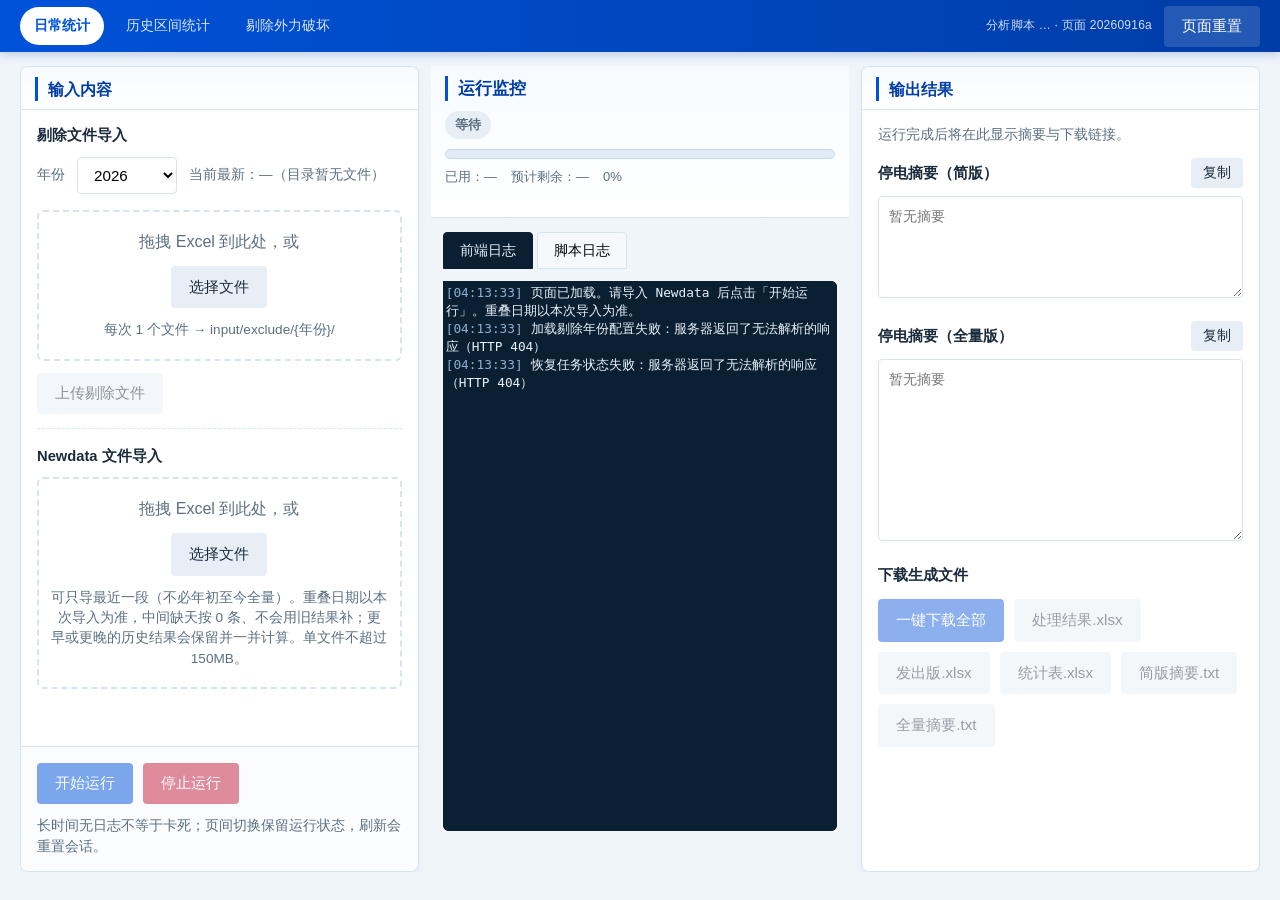
==== commit 863e979e: "优化可靠性日报变化对比、统计优先级与外力原因过滤" ====
--- a/web/frontend/index.html
+++ b/web/frontend/index.html
@@ -1,5 +1,5 @@
 <!DOCTYPE html>
-<html lang="zh-CN" data-web-version="20260912c">
+<html lang="zh-CN" data-web-version="20260916a">
 <head>
   <meta charset="UTF-8">
   <meta name="viewport" content="width=device-width, initial-scale=1.0">
@@ -9,8 +9,8 @@
       location.replace("https://" + location.host + location.pathname + location.search + location.hash);
     }
   </script>
-  <link rel="stylesheet" href="css/gov-theme.css?v=20260912c">
-  <link rel="stylesheet" href="style.css?v=20260912c">
+  <link rel="stylesheet" href="css/gov-theme.css?v=20260916a">
+  <link rel="stylesheet" href="style.css?v=20260916a">
 </head>
 <body>
   <header class="gov-topbar">
@@ -129,6 +129,17 @@
         <div class="gov-panel-body">
           <p id="resultPlaceholder" class="result-placeholder">运行完成后将在此显示摘要与下载链接。</p>
           <div id="completeBanner" class="complete-banner"></div>
+          <div id="reportComparison" class="summary-block" hidden>
+            <h3>与上次成功日报比较</h3>
+            <p id="comparisonPrevious" class="hint"></p>
+            <p id="comparisonUsers"></p>
+            <p id="comparisonLines"></p>
+            <details>
+              <summary>查看各分类和合计的变化</summary>
+              <p id="comparisonCategories" style="white-space:pre-line"></p>
+            </details>
+            <p class="hint">减少和分类变化可在“处理结果.xlsx”的“变化明细”Sheet定位。</p>
+          </div>
 
           <div class="summary-block">
             <div class="summary-header">
@@ -162,7 +173,7 @@
     </div>
   </div>
 
-  <script src="js/common.js?v=20260912c"></script>
-  <script src="app.js?v=20260912c"></script>
+  <script src="js/common.js?v=20260916a"></script>
+  <script src="app.js?v=20260916a"></script>
 </body>
 </html>
